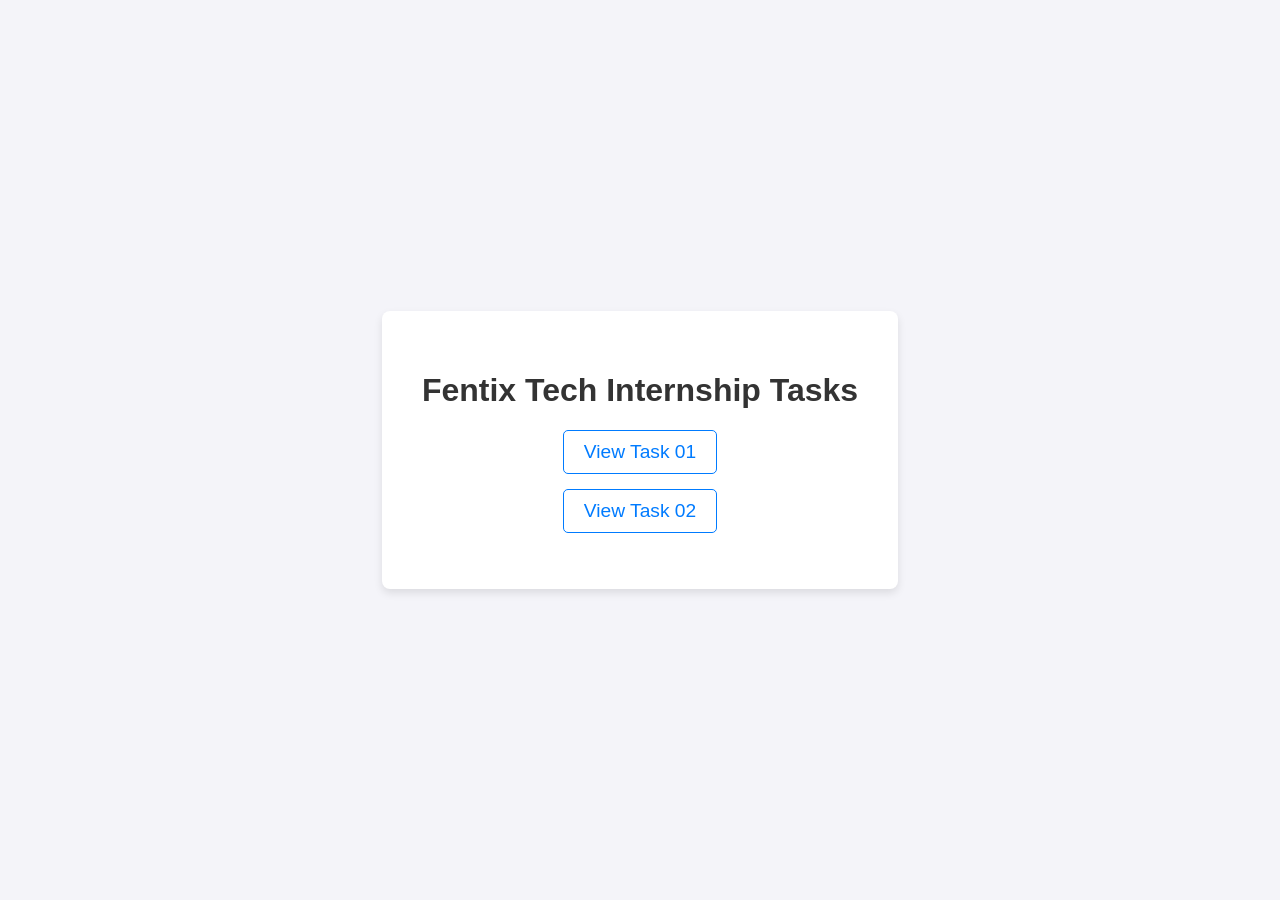
==== index.html @ 21697839 "Update Netlify config to serve root and link tasks" ====
<!DOCTYPE html>
<html lang="en">
<head>
    <meta charset="UTF-8">
    <meta name="viewport" content="width=device-width, initial-scale=1.0">
    <title>Fentix Tech Internship Tasks</title>
    <style>
        body {
            font-family: Arial, sans-serif;
            display: flex;
            justify-content: center;
            align-items: center;
            height: 100vh;
            background-color: #f4f4f9;
            margin: 0;
        }
        .container {
            text-align: center;
            background: #fff;
            padding: 40px;
            border-radius: 8px;
            box-shadow: 0 4px 8px rgba(0,0,0,0.1);
        }
        h1 { color: #333; }
        ul { list-style: none; padding: 0; }
        li { margin: 15px 0; }
        a {
            text-decoration: none;
            color: #007bff;
            font-size: 1.2rem;
            border: 1px solid #007bff;
            padding: 10px 20px;
            border-radius: 5px;
            display: inline-block;
            transition: all 0.3s;
        }
        a:hover {
            background-color: #007bff;
            color: white;
        }
    </style>
</head>
<body>
    <div class="container">
        <h1>Fentix Tech Internship Tasks</h1>
        <ul>
            <li><a href="Task-01/">View Task 01</a></li>
            <li><a href="Task-02/">View Task 02</a></li>
        </ul>
    </div>
</body>
</html>
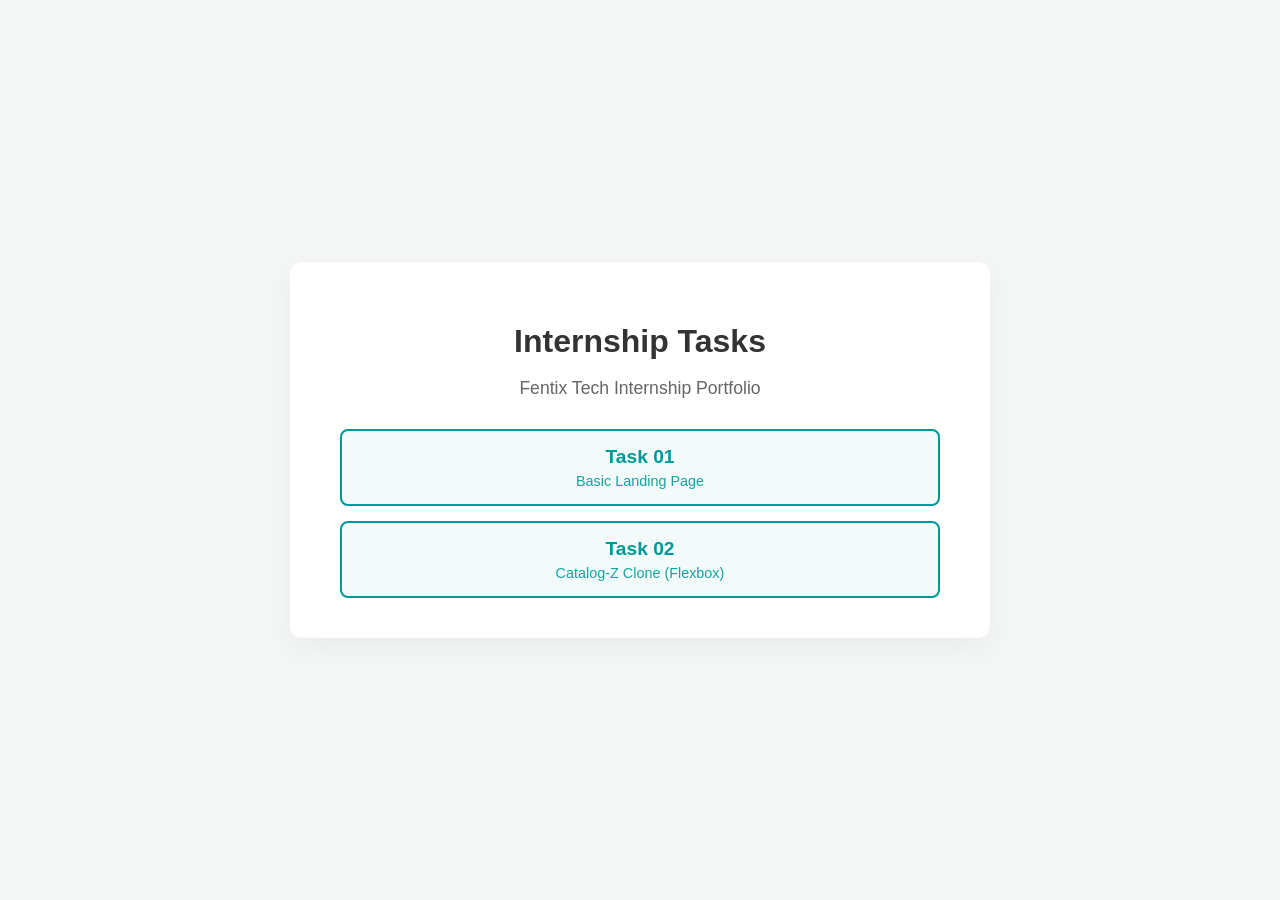
==== commit 2fe2f52e: "Setup Portfolio menu and update netlify config" ====
--- a/index.html
+++ b/index.html
@@ -3,49 +3,105 @@
 <head>
     <meta charset="UTF-8">
     <meta name="viewport" content="width=device-width, initial-scale=1.0">
-    <title>Fentix Tech Internship Tasks</title>
+    <title>Fentix Tech Internship Portfolio</title>
     <style>
+        :root {
+            --primary: #009999;
+            --bg-color: #f4f7f6;
+            --card-bg: #ffffff;
+            --text-main: #333333;
+            --text-muted: #666666;
+        }
+
         body {
-            font-family: Arial, sans-serif;
+            font-family: 'Segoe UI', Tahoma, Geneva, Verdana, sans-serif;
+            background-color: var(--bg-color);
+            margin: 0;
+            padding: 0;
             display: flex;
             justify-content: center;
             align-items: center;
-            height: 100vh;
-            background-color: #f4f4f9;
+            min-height: 100vh;
+        }
+
+        .portfolio-container {
+            background: var(--card-bg);
+            padding: 40px 50px;
+            border-radius: 12px;
+            box-shadow: 0 10px 30px rgba(0, 0, 0, 0.05);
+            max-width: 600px;
+            width: 90%;
+            text-align: center;
+        }
+
+        h1 {
+            color: var(--text-main);
+            margin-bottom: 10px;
+            font-size: 2rem;
+        }
+
+        p.subtitle {
+            color: var(--text-muted);
+            margin-bottom: 30px;
+            font-size: 1.1rem;
+        }
+
+        .task-list {
+            list-style: none;
+            padding: 0;
             margin: 0;
+            display: grid;
+            gap: 15px;
         }
-        .container {
-            text-align: center;
-            background: #fff;
-            padding: 40px;
+
+        .task-link {
+            display: block;
+            text-decoration: none;
+            color: var(--primary);
+            background-color: rgba(0, 153, 153, 0.05);
+            border: 2px solid var(--primary);
+            padding: 15px 20px;
             border-radius: 8px;
-            box-shadow: 0 4px 8px rgba(0,0,0,0.1);
+            font-size: 1.2rem;
+            font-weight: 600;
+            transition: all 0.3s ease;
         }
-        h1 { color: #333; }
-        ul { list-style: none; padding: 0; }
-        li { margin: 15px 0; }
-        a {
-            text-decoration: none;
-            color: #007bff;
-            font-size: 1.2rem;
-            border: 1px solid #007bff;
-            padding: 10px 20px;
-            border-radius: 5px;
-            display: inline-block;
-            transition: all 0.3s;
+
+        .task-link:hover {
+            background-color: var(--primary);
+            color: #ffffff;
+            transform: translateY(-2px);
+            box-shadow: 0 4px 12px rgba(0, 153, 153, 0.2);
         }
-        a:hover {
-            background-color: #007bff;
-            color: white;
+
+        .task-link span {
+            display: block;
+            font-size: 0.9rem;
+            font-weight: normal;
+            margin-top: 5px;
+            opacity: 0.9;
         }
     </style>
 </head>
 <body>
-    <div class="container">
-        <h1>Fentix Tech Internship Tasks</h1>
-        <ul>
-            <li><a href="Task-01/">View Task 01</a></li>
-            <li><a href="Task-02/">View Task 02</a></li>
+    <div class="portfolio-container">
+        <h1>Internship Tasks</h1>
+        <p class="subtitle">Fentix Tech Internship Portfolio</p>
+        
+        <ul class="task-list">
+            <li>
+                <a href="Task-01/" class="task-link">
+                    Task 01
+                    <span>Basic Landing Page</span>
+                </a>
+            </li>
+            <li>
+                <a href="Task-02/" class="task-link">
+                    Task 02
+                    <span>Catalog-Z Clone (Flexbox)</span>
+                </a>
+            </li>
+            <!-- Future tasks will be added here -->
         </ul>
     </div>
 </body>
